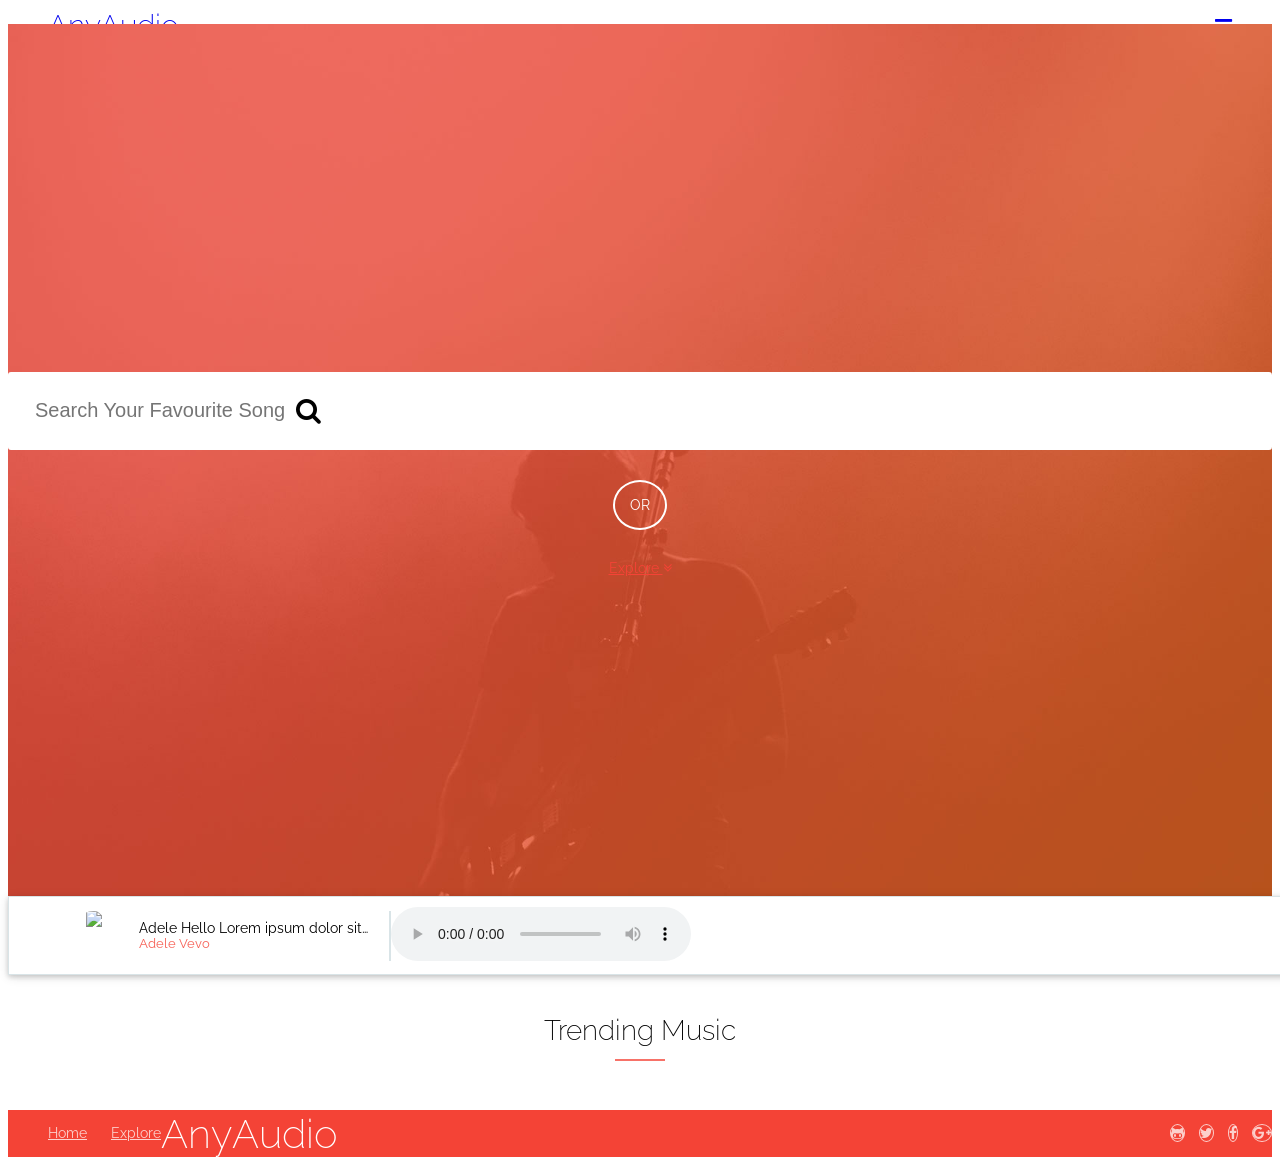
==== ymp3/templates/index.html @ a83d4437 "Adds meta data support to player" ====
<!DOCTYPE html>
<html>
<head>
  <meta http-equiv="Content-Type" content="text/html; charset=utf-8" />
  <meta name="viewport" content="width=device-width">
  <meta name="author" content="Mofid Ansari">
  <link href="https://fonts.googleapis.com/css?family=Raleway:200,400,600" rel="stylesheet">
  <link rel="stylesheet" type="text/css" href="https://maxcdn.bootstrapcdn.com/font-awesome/4.6.3/css/font-awesome.min.css">
  <link rel="stylesheet" href="https://cdnjs.cloudflare.com/ajax/libs/materialize/0.97.7/css/materialize.min.css">
  <link rel="stylesheet" href="https://cdn.plyr.io/2.0.7/plyr.css">
  <link rel="stylesheet" type="text/css" href="../static/css/style.css">
  <title>Youtube MP3 Downloader</title>
</head>
<body>
<!--Main Wrapper-->
<div class="main-wrapper">

  <!--Header-->
  <header>
    <div class="navbar-fixed">
      <nav class="nav--custom nav--transparent">
        <div class="nav-wrapper text-center">
          <a href="/beta" class="brand-logo">AnyAudio</a>
          <div class="nav-addons">
            <a href="#!" id="menu-bar" class="float-left"><i class="fa fa-bars" aria-hidden="true"></i></a>
          </div>
        </div>
      </nav>
    </div>
    <!--/Header-->

    <!--Nav Overlay-->
    <div id="nav-overlay" class="overlay">

      <!-- Button to close the overlay navigation -->
      <a href="#!" class="closebtn">&times;</a>

      <!-- Overlay content -->
      <div class="overlay-content font-200">
        <div class="nav-links">
          <a class="active" href="/beta">Home</a>
        </div>
        <div class="about">
          <p><b>AnyAudio</b> - The one stop for all your music needs, delivered in a few clicks.</p>
        </div>
      </div>

    </div>

  </header>

  <!--Home Header Section-->
  <div class="home-header">
    <div class="container">
      <div class="search-exp">
        <!--Search form-->
        <div class="search search--lg">
          <form action="explore" class="search-wrapper" autocomplete="off">
            <input type="text" class="search-btn ymp3-search-input" placeholder="Search Your Favourite Song" name="q">
            <div class="search-suggestions">
              <ul class="search-suggestions-res">
              </ul>
             <!-- <div class="popular-suggestions">
                <h4 class="popular-suggestions__title">Popular Playlist</h4>
                <ul class="popular-suggestions_res">
                  <li><a href="#!">popular</a></li>
                  <li><a href="#!">latest</a></li>
                  <li><a href="#!">pop</a></li>
                  <li><a href="#!">electronic</a></li>
                  <li><a href="#!">hiphop</a></li>
                  <li><a href="#!">country</a></li>
                  <li><a href="#!">india</a></li>
                </ul>
              </div>-->
            </div>
            <button class="btn-icon-only" type="submit"><i class="fa fa-2x fa-search"></i></button>
          </form>
        </div>
        <div class="white-space space-sm"></div>
        <div class="or text-center"><span>OR</span></div>
        <div class="white-space space-sm"></div>
        <!--Explore Button-->
        <div class="exp text-center">
          <a href="#home-trending" class="smooth-scroll no-shadow waves-effect waves-light btn white color-primary btn-large">Explore <i class="fa fa-angle-double-down" aria-hidden="true"></i></a>
        </div>
      </div>
    </div>
  </div>
  <!--/Home Header-->

  <!--Trending List-->
  <div id="home-trending" class="container">
    <div class="white-space space-md"></div>
    <h1 class="text-center title-deco font-200">
      <span>Trending Music</span>
    </h1>
    <div class="white-space space-sm"></div>
    <!--Results are laoded dynamically here-->
  </div>

  <!--Footer-->
  <div class="bg-color-primary overflow-hidden">
    <footer class="footer container row">
      <div class="footer-site-map col s4">
        <ul class="footer-site-map__links">
          <li><a href="/beta">Home</a></li>
          <li><a class="smooth-scroll" href="/beta#home-trending">Explore</a></li>
        </ul>
      </div>
      <div class="footer-logo col s4">AnyAudio</div>
      <div class="footer-social col s4">
        <ul class="social__links">
          <li><a href="#!" class="valign-wrapper"><i class="fa fa-github-alt valign" aria-hidden="true"></i></a></li>
          <li><a href="#!" class="valign-wrapper"><i class="fa fa-twitter valign" aria-hidden="true"></i></a></li>
          <li><a href="#!" class="valign-wrapper"><i class="fa fa-facebook valign" aria-hidden="true"></i></a></li>
          <li><a href="#!" class="valign-wrapper"><i class="fa fa-google-plus valign" aria-hidden="true"></i></a></li>
        </ul>
      </div>
    </footer>
  </div>

  <!--Fixed Items-->
  <div id="stream-player-container" class="stream-player no-music">

    <!--Preloader-->
    <div class="stream-progress valign-wrapper">
      <div class="progress">
        <div class="indeterminate"></div>
      </div>
    </div>
    <div class="stream-player-wrapper">
      <div class="player-meta">
        <div class="player-albumart">
          <img src="http://img.youtube.com/vi/YQHsXMglC9A/0.jpg" class="">
        </div>
        <div class="player-name-artist">
          <div class="player-name">Adele Hello Lorem ipsum dolor sit amet, consectetur adipisicing elit. Dicta, numquam.</div>
          <div class="player-artist">Adele Vevo</div>
        </div>
      </div>
      <div class="plyr--wrapper">
        <audio class="" id="stream-player" src="" controls preload="metadata">
        </audio>
      </div>
    </div>
  </div>

</div>


<!-- js -->
<script   src="https://code.jquery.com/jquery-2.2.4.min.js"   integrity="sha256-BbhdlvQf/xTY9gja0Dq3HiwQF8LaCRTXxZKRutelT44=" crossorigin="anonymous"></script>
<script src="https://cdnjs.cloudflare.com/ajax/libs/materialize/0.97.7/js/materialize.min.js"></script>
<script src="https://cdn.plyr.io/2.0.7/plyr.js"></script>
<script src="../static/js/main_new.js"></script>
<script>
  $(function() {

//    Smooth scroll
    $('a[href*="#"]:not([href="#"]).smooth-scroll').click(function() {
      if (location.pathname.replace(/^\//,'') == this.pathname.replace(/^\//,'') && location.hostname == this.hostname) {
        var target = $(this.hash);
        target = target.length ? target : $('[name=' + this.hash.slice(1) +']');
        if (target.length) {
          $('html, body').animate({
            scrollTop: target.offset().top
          }, 1000);
          return false;
        }
      }
    });

//    Sticky Nav bar
    var $navbar = $(".nav--custom"),
            y_pos = $navbar.offset().top,
            height = $navbar.height();

    $(document).scroll(function() {
      var scrollTop = $(this).scrollTop();

      if (scrollTop > y_pos + height) {
        $navbar.addClass("nav-white","nav-sticky").animate({
          top: 0
        });
        $navbar.removeClass("nav--transparent");
      } else if (scrollTop <= y_pos) {
        $navbar.removeClass("nav-white","nav-sticky").clearQueue().animate({
          top: "-80px"
        }, 0);
        $navbar.addClass("nav--transparent");
      }
    });

//    Initialise trending playlist
    trendingInit();

  });
</script>
</body>
</html>
---- ymp3/static/css/style.css ----
/***************
**General Style**
****************/
html{
	font-size: 10px;
}

body{
	font-family: 'Raleway', sans-serif;
	font-size: 1.4rem;
}

/******************
**Custom Wrappers**
*******************/

.main-wrapper{
	display: flex;
	flex-direction: column;
	min-height: 100vh;
}

.main-contents{
	flex: 1;
}

/*****************
**Helper classes**
*****************/

.color-primary{
	color: rgb(244, 67, 54) !important;
}

.float-left{
	float: right;
}


.btn-icon-only{
	background-color: transparent;
	border: 0;
}

.white-space{
	display: block;
	width: 100%;
}

.space-sm{
	padding: 15px 0;
}

.space-mini{
	padding: 8px 0;
}

.space-xm{
	padding: 5px 0;
}

.space-md{
	padding: 30px 0;
}
.space-lg{
	padding: 45px 0;
}

.text-center{
	text-align: center;
}

.no-shadow{
	box-shadow: none;
}

.font-200{
	font-weight: 200 !important;
}

.bg-color-primary{
	background-color: rgb(244, 67, 54);
}

.overflow-hidden{
	overflow: hidden;
}

.line-height-1{
	line-height: 1 !important;
}
.height-auto{
	height: auto !important;
}

.title-deco{
	line-height: 2;
}

.title-deco:after{
	content: "";
	background-color: rgba(244, 67, 54,0.75);
	height: 2px;
	display: block;
	width: 50px;
	box-sizing: border-box;
}

.title-deco--sm:after{
	width: 30px;
}

.text-center.title-deco:after{
	margin: 0 auto;
}

.valign-wrapper{
	justify-content: center;
}

ul.list-normal{
	padding: 0;
}

ul.list-normal li{
	list-style: none;
}

/**********************
**Navbar Custom Style**
***********************/

.nav--custom{
	height: 80px;
}
.nav-wrapper .brand-logo{
	font-weight: 200;
	font-size: 3rem;
}

.nav--transparent{
	background-color: transparent;
	box-shadow: none;
}

.nav-overlay--hidden{
	display: none;
}

.nav--custom .brand-logo{
	position: static;
	flex: 1;
	text-align: left;
}

.nav--custom .search{
	width: 50%;
}

.nav--custom .nav-wrapper{
	display: flex;
	justify-content: center;
	align-items: center;
	padding: 0 4rem;
}

.nav--custom .search{
	text-align: center;
	margin: 0 2rem;
}
.nav--custom .search .search-btn{
	font-size: 1.5rem;
}

.nav--custom .nav-addons{
	flex: 1;
	text-align: center;
	font-size: 2rem;
	/*display: inline-block;*/
}

.nav--custom.nav--transparent a:hover{
	color: white;
}

.nav-white{
	background-color: white;
	box-shadow: 0 2px 5px 0 rgba(0, 0, 0, 0.16), 0 2px 10px 0 rgba(0, 0, 0, 0.12);
}

.nav-sticky{
	top: -80px;
}

.nav-white .brand-logo,.nav-white a{
	color: rgba(244, 67, 54,0.75);
}

.nav--custom form.search-wrapper{
	position: relative;
}

input:focus ~ div.search-suggestions{
	opacity: 1 !important;
	display: block;
}

div.search-suggestions:hover{
	opacity: 1 !important;
	display: block;
}

.nav--custom .search-suggestions, .home-header .search-suggestions{
	position: absolute;
	width: 100%;
	left: 0;
	background-color: whitesmoke;
	top: 75px;
	z-index: 998;
	opacity: 0;
	display: none;
	transition: all 0.35s;
}

.home-header .search-suggestions{
	top: 108px;
	background-color: white;
	height: 0;
}

.home-header .search-suggestions.searching{
	height: auto;
}

.search-suggestions::before{
	content: ' ';
	position: absolute;
	top: -25px;
	margin-left: -15px;
	width: 0;
	height: 0;
	border-left: 25px solid transparent;
	border-right: 25px solid transparent;
	border-bottom: 25px solid whitesmoke;
}
.home-header .search-suggestions::before{
	border-bottom: 25px solid white;
	opacity:0;
}

.home-header .search-suggestions.searching::before{
	opacity: 1;
}
.nav--custom div.search-suggestions li,.home-header div.search-suggestions li{
	float: none;
	line-height: 3;
	text-align: left;
}

.home-header div.search-suggestions li{
	padding-left: 2rem;
		cursor: pointer;
}

.home-header div.search-suggestions li:hover{
	background-color: whitesmoke;
}

div.search-suggestions li a{
	text-transform: capitalize;
	font-size: 1.75rem;
	color: rgba(51,51,51,1);
	padding: 0 2rem;
	display: block;
	white-space: nowrap;
	overflow: hidden;
	text-overflow: ellipsis;
}

.popular-suggestions .popular-suggestions__title{
	margin-top: 2.5rem;
	text-align: left;
	padding-left: 1.5rem;
}

.search-suggestions.searching .popular-suggestions{
	display: none;
}

.search-suggestions-res {
	display: none;
}

.search-suggestions.searching .search-suggestions-res {
	display: block;
}

/**********************
**Home Header Style****
***********************/


.home-header{
	background-image: url("../img/bg_main.jpg");
	background-size: cover;
	background-position: center;
	height: 100vh;
	margin-top: -64px;
}

.home-header .container{
	display: flex;
	justify-content: center;
	align-items: center;
	height: 100%;
}

/**********************
** Search Bar Style ***
***********************/

.search-exp{
	width: 100%;
}
.search-wrapper{
	background-color: rgb(255,255,255);
	border-radius: 3px;
	display: flex;
	flex-direction: row;
	padding: 1rem 1.5rem;
	color: rgba(244, 67, 54,0.75);
	text-align: center;
	position: relative;
}

.search--alt .search-wrapper{
	background-color: transparent;
	border: 1px solid rgba(244, 67, 54,0.75);
}

.search--lg .search-wrapper{
	padding: 2.5rem;
}
.search input{
	/*background-color: rgba(255,255,255,0.9);*/
	margin: 0;
	border: 0;
}

.search--lg input{
	font-size: 2rem;
}

.search input[type=text]:focus:not([readonly]){
	border: 0;
	box-shadow: none;
}

.search button:focus{
	background-color: transparent;
	color: rgb(244, 67, 54);
}

.search-exp .or span{
	display: inline-block;
	border: 2px solid rgb(255,255,255);
	border-radius: 50%;
	padding: 1.5rem;
	color: rgb(255,255,255);
}

/**********************
** Detail card Style ***
***********************/

.card--ym3 .card-content{
	padding: 1.25rem;
	overflow: hidden;
	text-overflow: ellipsis;
}

.card--ym3 .meta{
	font-size: 1.25rem;
	overflow: hidden;
	text-overflow: ellipsis;
	display: inline-block;
	width: calc(100% - 35px);
}

.card--ym3 .stream-btn{
	display: inline-block;
	float: right;
	font-size: 2.8rem;
}

.card--ym3 .stream-btn a{
	color: rgb(51,51,51);
	transition: all 0.3s;
}

.card--ym3 .stream-btn a:hover{
	color: rgba(244, 67, 54,0.85);
}

.meta div i{
	margin-right: 0.5rem;
}
.meta div{
	white-space: nowrap;
}

.card--ym3--title{
	margin-top: 0;
	color:rgb(51,51,51);
	cursor: pointer;
	white-space: nowrap;
	font-weight: normal;
	display: block;
	overflow: hidden;
	text-overflow: ellipsis;
}

.card-image .meta-duration{
	font-size: 1.25rem;
	position: absolute;
	bottom: 1.25rem;
	right: 1.25rem;
	background-color: rgba(244, 67, 54,0.85);
	color: white;
	padding: 0.1rem 0.5rem;
	transition: all 0.5s;
	/*z-index: 1;*/
}

.card-image:hover .meta-duration,.card-image.dwn-ready-card  .meta-duration{
	background-color:white;
	color: rgba(244, 67, 54,0.85);
}

.btn-dwn{
	position: absolute;
	top: 50%;
	left: 50%;
	transform: translate(-50%, -50%);
	color: white;
	height: 50px;
	width: 50px;
	background-color: rgba(244, 67, 54,0.8);
	border-radius: 50%;
	justify-content: center;
	transition: all 0.5s;
	z-index: 1;
}

.dwn-ready-card .btn-dwn .fa-spinner{
	display: block;
}

.btn-dwn .fa-spinner,.dwn-done.dwn-ready-card .btn-dwn .fa-spinner{
	display: none;
}

.btn-dwn .fa-check{
	display: none;
}

.dwn-done .btn-dwn .fa-check{
	display: block;
}


.dwn-ready-card .btn-dwn .fa-arrow-down{
	display: none;
}

.card-image:hover .btn-dwn,.dwn-ready-card .btn-dwn{
	background-color: transparent;
}

.card-image:hover .card-overlay,.card-image.dwn-ready-card .card-overlay{
	background-color: rgba(244, 67, 54,0.75);
}

.card-reveal .card-title{
	font-size: 1.8rem;
}

.card--ym3 .card-image.ymp3-download img{
	min-height: 120px;
	background-color: rgba(244, 67, 54, 0.11);;
}

.card-overlay{
	position: absolute;
	height: 100%;
	width: 100%;
	top: 0;
	transition: all 0.5s;
}

/****************************
** Trending Section Style ***
*****************************/

.trending{
	margin-bottom: 5rem;
}

.trending-list{
	margin-bottom: 0;
}

.trending-title .title-deco{
	text-transform: capitalize;
}

/************************
** Overlay Menu Style ***
*************************/

/* The Overlay (background) */
#nav-overlay.overlay {
	/* Height & width depends on how you want to reveal the overlay (see JS below) */
	height: 100%;
	width: 0;
	position: fixed; /* Stay in place */
	z-index: 1102; /* Sit on top */
	right: 0;
	top: 0;
	background-color: white; /* Black fallback color */
	overflow-x: hidden; /* Disable horizontal scroll */
	transition: 0.5s; /* 0.5 second transition effect to slide in or slide down the overlay (height or width, depending on reveal) */
	display: flex;
	align-items: center;
	justify-content: center;
}

/* Position the content inside the overlay */
#nav-overlay .overlay-content {
	margin-right: auto;
	margin-left: auto;
	max-width: 500px;
	top: 25%; /* 25% from the top */
	width: 100%; /* 100% width */
	text-align: center; /* Centered text/links */
	display: flex;
	flex-direction: row;
	justify-content:center;
	align-items: center;
}

#nav-overlay .overlay-content a.active{
	color: rgba(244, 67, 54,0.75);
}

.overlay-content .about{
	text-align: left;
	flex: 1;
	padding: 0 2rem;
	font-size: 1.6rem;
}

.overlay-content .nav-links{
	border-right: 5px solid rgba(244, 67, 54,0.75);
	text-align: right;
	padding: 0 2rem;
	display: flex;
	flex-direction: column;
	justify-content: center;
	line-height: 1;
}

/* The navigation links inside the overlay */
#nav-overlay.overlay a {
	padding: 8px;
	text-decoration: none;
	font-size: 36px;
	color: #818181;
	display: block; /* Display block instead of inline */
	transition: 0.3s; /* Transition effects on hover (color) */
}

/* When you mouse over the navigation links, change their color */
#nav-overlay.overlay a:hover,#nav-overlay.overlay a:focus {
	color: rgba(244, 67, 54,1);
}

/* Position the close button (top right corner) */
#nav-overlay.overlay .closebtn {
	position: absolute;
	top: 20px;
	right: 45px;
	font-size: 60px;
}

/************************
** Footer Style *********
*************************/

.footer{
	display: flex;
	margin-bottom: 0;
	align-items: center;
}


.footer .footer-logo{
	flex: 1;
	align-items: center;
	color: white;
	font-size: 4rem;
	font-weight: 200;
}

.footer .footer-social{
	text-align: right;
}

.social__links{
	display: inline-block;
}

.footer ul li{
	display: inline-block;
	margin-right: 2rem;
}

.footer ul.social__links li{
	margin-right: 1rem;
}

.footer ul li:last-child{
	margin-right: 0;
}

.footer a{
	color: rgba(255,255,255,0.75);
}

.footer a:hover{
	color: rgba(255,255,255,1);
}

.social__links a{
	width: 35px;
	height: 35px;
	border: 1px solid rgba(255,255,255,0.75);
	border-radius: 50%;
}
.social__links a:hover {
	border-color: white;
}

.result{
	margin-bottom: 5rem;
}

#search-preloader{
	display: none;
	margin-bottom: 4rem;
}

#search-preloader .preloader-wrapper,#stream-preloader .preloader-wrapper{
	display: block;
	margin: 0 auto;
}

#stream-preloader,.stream-progress{
	display: none;
}

.stream-wait .stream-player-wrapper{
	display: none;
}

.stream-wait #stream-preloader,.stream-wait .stream-progress{
	display: flex;
}

#stream-player-container .progress{
	background-color: rgba(244, 67, 54, 0.2);
}

 #stream-player-container .progress .indeterminate{
	background-color: rgba(244, 67, 54,0.75);
}


#stream-player-container.no-music{
	transform: translateY(75px);
}

#stream-player-container{
	position: fixed;
	bottom: 0;
	z-index: 999;
	width: 100%;
	background-color: rgb(255, 255, 255);
	padding: 1rem 5rem;
	box-shadow: 0 2px 5px 0 rgba(0, 0, 0, 0.16), 0 2px 10px 0 rgba(0, 0, 0, 0.12);
	border: 1px solid rgba(198,214,219,.66);
	transform: translateY(0);
	transition: transform 0.5s;
}


/*Plyr Overwrite*/
.plyr--audio .plyr__controls{
	border: 0;
}

.plyr__progress--played, .plyr__volume--display{
	color: rgba(244, 67, 54,0.75);
}
.plyr--audio .plyr__controls button.tab-focus:focus, .plyr--audio .plyr__controls button:hover, .plyr__play-large{
	background: rgba(244, 67, 54,0.75);
}

.plyr input[type=range]::-ms-fill-lower, .plyr input[type=range]:active::-moz-range-thumb, .plyr input[type=range]:active::-webkit-slider-thumb, .plyr input[type=range]:active::-ms-thumb {
	background: rgba(244, 67, 54,0.75);
}

.stream-progress{
	min-height: 52px;
}

.stream-progress .progress{
	width: 60%;
}

input[type=range]+.thumb.active{
	display: none;
}

.player-meta{
	width: 300px;
	display: inline-flex;
	flex-direction: row;
	align-items: center;
	padding: 0 2rem 0 1rem;
	border-right: 2px solid rgb(217, 228, 231);
}

.plyr--wrapper{
	display: inline-block;
	width: calc(100% - 310px);
}

.player-meta .player-albumart{
	min-height: 50px;
	min-width: 50px;
	border-radius: 50%;
	overflow: hidden;
	display: flex;
	position: relative;
	justify-content: center;
}

.player-meta .player-albumart img{
	max-height: 50px;
	display: inline-block;
	position: absolute;
}

.stream-player-wrapper{
	display: flex;
	align-items: center;
}

.player-name-artist{
	margin-left: 20px;
	overflow: hidden;
}

.player-name{
	white-space: nowrap;
	overflow: hidden;
	text-overflow: ellipsis;
}

.player-meta .player-artist{
	font-size: 1.25rem;
	color: rgba(244, 67, 54,0.85);
}

.plyr{
	padding: 0 0 0 1rem;
}

/************************
** Media Queries *********
*************************/

/* When the height of the screen is less than 450 pixels, change the font-size of the links and position the close button again, so they don't overlap */
@media screen and (max-height: 450px) {
	#nav-overlay .overlay a {font-size: 20px}
	#nav-overlay .overlay .closebtn {
		font-size: 40px;
		top: 15px;
		right: 35px;
	}
}

@media only screen and (max-width: 600px) {
	.nav--custom .nav-wrapper{
		padding: 0 2.8rem;
	}
	#stream-player-container{
		padding: 1rem 1rem;
	}
}

@media only screen and (max-width: 768px) {
	.footer .footer-logo,.footer .footer-site-map{
		display: none;
	}

	.footer .footer-social.col.s4{
		width: 100%;
		float: none;
		text-align: center;
	}

	#stream-player-container{
		padding: 1rem 2rem;
	}
}

@media only screen and (max-width: 700px) {
	.nav-addons .explore{
		display: none;
	}
}

@media only screen and (max-width: 992px) {
	nav .brand-logo.left {
		left: 4rem;
	}
	nav .brand-logo{
		left: 50%;
		-webkit-transform: translateX(0);
		transform: translateX(0);
	}

}
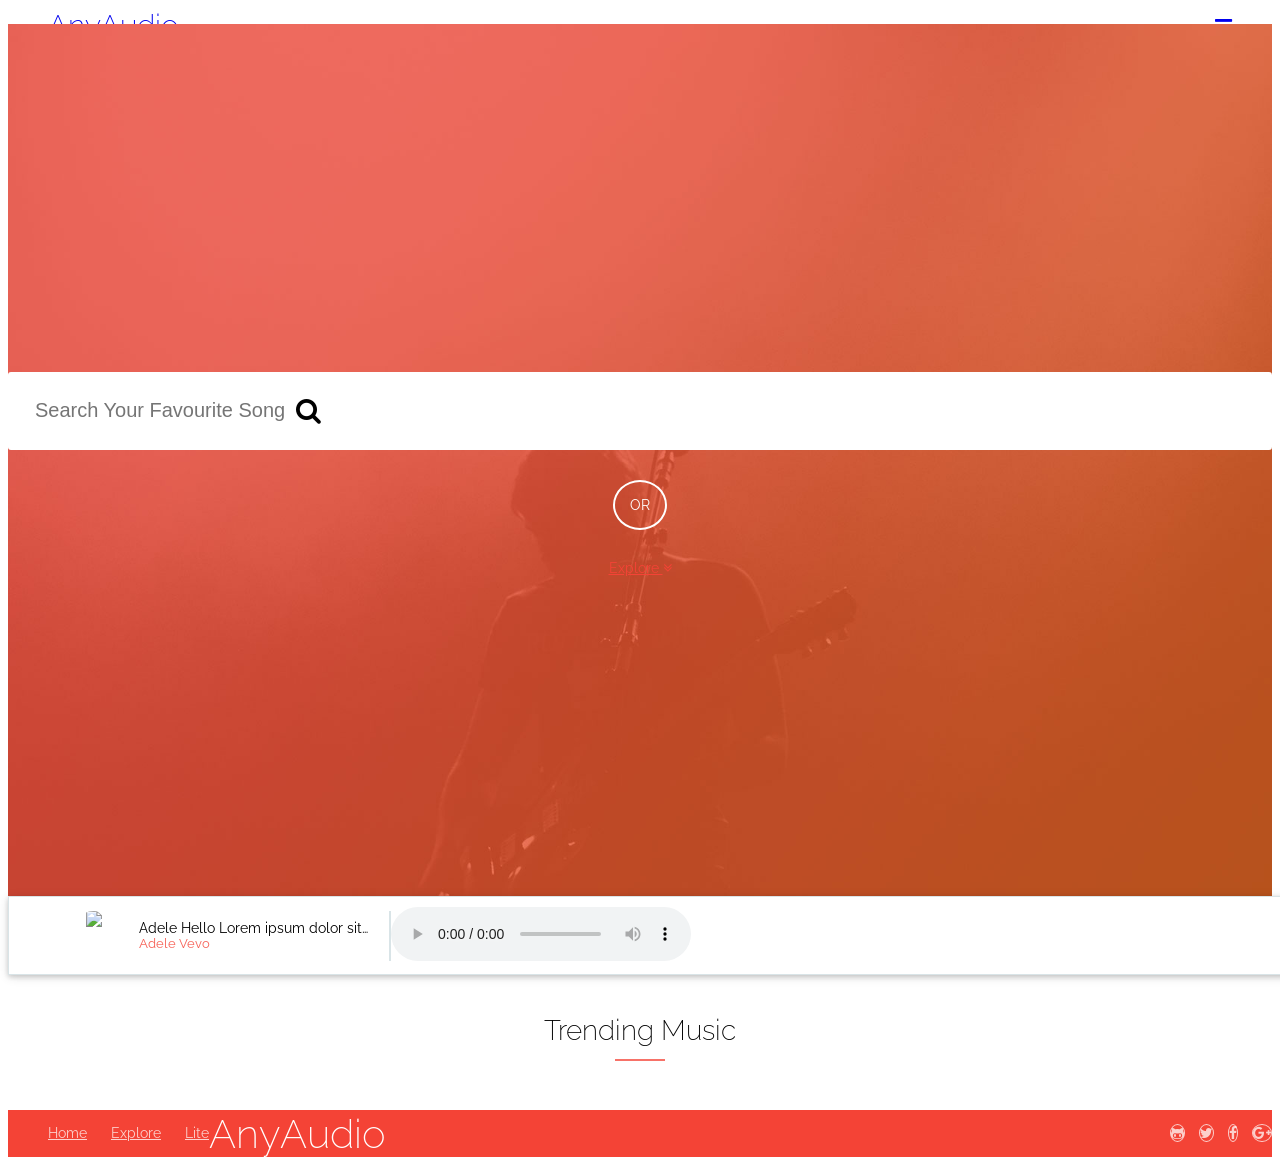
==== commit 4b4d4f80: "added lite link in default version" ====
--- a/ymp3/templates/index.html
+++ b/ymp3/templates/index.html
@@ -20,7 +20,7 @@
     <div class="navbar-fixed">
       <nav class="nav--custom nav--transparent">
         <div class="nav-wrapper text-center">
-          <a href="/beta" class="brand-logo">AnyAudio</a>
+          <a href="/" class="brand-logo">AnyAudio</a>
           <div class="nav-addons">
             <a href="#!" id="menu-bar" class="float-left"><i class="fa fa-bars" aria-hidden="true"></i></a>
           </div>
@@ -38,13 +38,14 @@
       <!-- Overlay content -->
       <div class="overlay-content font-200">
         <div class="nav-links">
-          <a class="active" href="/beta">Home</a>
+          <a class="active" href="/">Home</a>
         </div>
         <div class="about">
           <p><b>AnyAudio</b> - The one stop for all your music needs, delivered in a few clicks.</p>
         </div>
       </div>
 
+      <a href="/terms-of-use" class="tandc-btn">Terms of Use</a>
     </div>
 
   </header>
@@ -95,6 +96,51 @@
       <span>Trending Music</span>
     </h1>
     <div class="white-space space-sm"></div>
+    <!--Preloader-->
+    <div id="search-preloader">
+      <div class="preloader-wrapper big active">
+        <div class="spinner-layer spinner-blue">
+          <div class="circle-clipper left">
+            <div class="circle"></div>
+          </div><div class="gap-patch">
+          <div class="circle"></div>
+        </div><div class="circle-clipper right">
+          <div class="circle"></div>
+        </div>
+        </div>
+
+        <div class="spinner-layer spinner-red">
+          <div class="circle-clipper left">
+            <div class="circle"></div>
+          </div><div class="gap-patch">
+          <div class="circle"></div>
+        </div><div class="circle-clipper right">
+          <div class="circle"></div>
+        </div>
+        </div>
+
+        <div class="spinner-layer spinner-yellow">
+          <div class="circle-clipper left">
+            <div class="circle"></div>
+          </div><div class="gap-patch">
+          <div class="circle"></div>
+        </div><div class="circle-clipper right">
+          <div class="circle"></div>
+        </div>
+        </div>
+
+        <div class="spinner-layer spinner-green">
+          <div class="circle-clipper left">
+            <div class="circle"></div>
+          </div><div class="gap-patch">
+          <div class="circle"></div>
+        </div><div class="circle-clipper right">
+          <div class="circle"></div>
+        </div>
+        </div>
+        <div class="white-space space-sm"></div>
+      </div>
+    </div>
     <!--Results are laoded dynamically here-->
   </div>
 
@@ -103,8 +149,9 @@
     <footer class="footer container row">
       <div class="footer-site-map col s4">
         <ul class="footer-site-map__links">
-          <li><a href="/beta">Home</a></li>
-          <li><a class="smooth-scroll" href="/beta#home-trending">Explore</a></li>
+          <li><a href="/">Home</a></li>
+          <li><a class="smooth-scroll" href="/#home-trending">Explore</a></li>
+          <li><a href="/lite">Lite</a></li>
         </ul>
       </div>
       <div class="footer-logo col s4">AnyAudio</div>
--- a/ymp3/static/css/style.css
+++ b/ymp3/static/css/style.css
@@ -407,6 +407,8 @@
 }
 .meta div{
 	white-space: nowrap;
+	overflow: hidden;
+	text-overflow: ellipsis;
 }
 
 .card--ym3--title{
@@ -549,7 +551,7 @@
 	align-items: center;
 }
 
-#nav-overlay .overlay-content a.active{
+#nav-overlay .overlay-content .nav-links a.active{
 	color: rgba(244, 67, 54,0.75);
 }
 
@@ -571,7 +573,7 @@
 }
 
 /* The navigation links inside the overlay */
-#nav-overlay.overlay a {
+#nav-overlay.overlay .nav-links a {
 	padding: 8px;
 	text-decoration: none;
 	font-size: 36px;
@@ -581,7 +583,7 @@
 }
 
 /* When you mouse over the navigation links, change their color */
-#nav-overlay.overlay a:hover,#nav-overlay.overlay a:focus {
+#nav-overlay.overlay .nav-links a:hover,#nav-overlay.overlay .nav-links a:focus {
 	color: rgba(244, 67, 54,1);
 }
 
@@ -591,6 +593,11 @@
 	top: 20px;
 	right: 45px;
 	font-size: 60px;
+	color: rgba(244, 67, 54,0.7);
+}
+
+#nav-overlay.overlay .closebtn:hover{
+	color: rgba(244, 67, 54,1);
 }
 
 /************************
@@ -703,8 +710,10 @@
 	transition: transform 0.5s;
 }
 
-
-/*Plyr Overwrite*/
+/************************
+** Plyr Style Overwrite *********
+*************************/
+
 .plyr--audio .plyr__controls{
 	border: 0;
 }
@@ -719,6 +728,19 @@
 .plyr input[type=range]::-ms-fill-lower, .plyr input[type=range]:active::-moz-range-thumb, .plyr input[type=range]:active::-webkit-slider-thumb, .plyr input[type=range]:active::-ms-thumb {
 	background: rgba(244, 67, 54,0.75);
 }
+
+.plyr{
+	padding: 0 0 0 1rem;
+}
+
+.plyr__progress input[type=range]{
+	display: none;
+}
+
+/*************************
+** Streaming Player Style**
+*************************/
+
 
 .stream-progress{
 	min-height: 52px;
@@ -783,8 +805,15 @@
 	color: rgba(244, 67, 54,0.85);
 }
 
-.plyr{
-	padding: 0 0 0 1rem;
+.tandc-btn{
+	position: absolute;
+    bottom: 20px;
+    font-size: 1.8rem;
+    color: rgba(244, 67, 54,0.7);
+}
+
+.tandc-btn:hover{
+	color: rgb(244, 67, 54);
 }
 
 /************************
@@ -793,7 +822,7 @@
 
 /* When the height of the screen is less than 450 pixels, change the font-size of the links and position the close button again, so they don't overlap */
 @media screen and (max-height: 450px) {
-	#nav-overlay .overlay a {font-size: 20px}
+	#nav-overlay .overlay .nav-links a {font-size: 20px}
 	#nav-overlay .overlay .closebtn {
 		font-size: 40px;
 		top: 15px;
@@ -808,7 +837,13 @@
 	#stream-player-container{
 		padding: 1rem 1rem;
 	}
-}
+
+	.plyr .plyr__volume{
+		display: none;
+	}
+}
+
+
 
 @media only screen and (max-width: 768px) {
 	.footer .footer-logo,.footer .footer-site-map{
@@ -824,6 +859,33 @@
 	#stream-player-container{
 		padding: 1rem 2rem;
 	}
+
+	.plyr--wrapper{
+		width: calc(100% - 210px);
+	}
+
+	.player-meta{
+		width: 200px;
+	}
+}
+
+@media only screen and (max-width: 480px){
+
+	.plyr .plyr__progress{
+		display: none;
+	}
+
+	.plyr--wrapper{
+		width: 40%;
+	}
+
+	.player-meta{
+		width: 60%;
+	}
+
+	/*.plyr--audio .plyr__controls{
+		display: block;
+	}*/
 }
 
 @media only screen and (max-width: 700px) {
